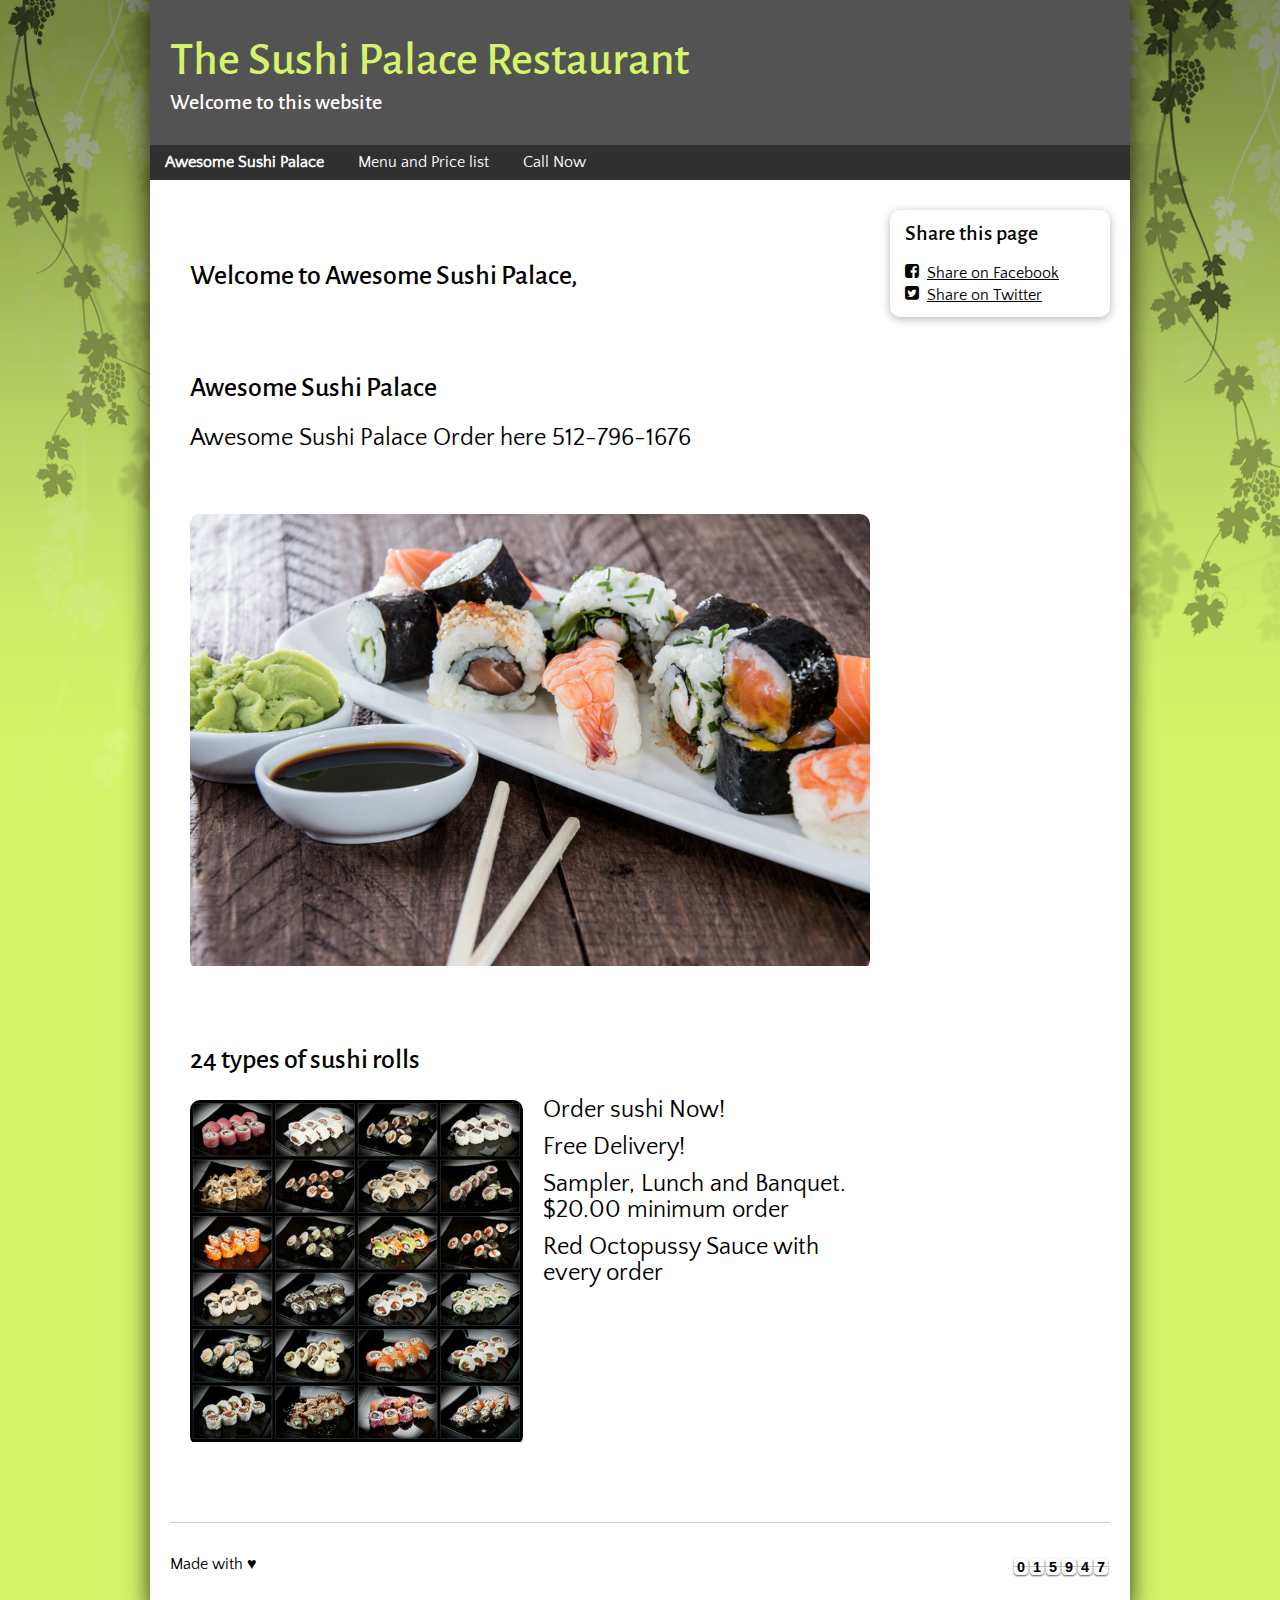
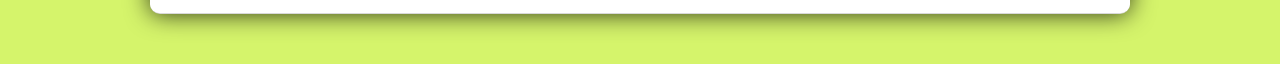
==== web/index.html @ 65ca56ab "init index page" ====
<!DOCTYPE html>
<html lang="en">

<head>
  <meta charset="UTF-8">
  <title>Awesome Sushi Palace</title>
  <link rel="stylesheet" href="css/index.css">
</head>

<body>
  <div class="site-wrapper">
    <!-- this is the Header content -->
    <div class=" header-wrapper" id="header">
      <!-- this is the header wrapper -->
      <div class="container">
        <!-- these are the titles -->
        <div class="title-wrapper">
          <div class="title-wrapper-inner">
            <div class="title">
              <a href="index.html" class="title title-link">The Sushi Palace Restaurant</a>
            </div>
            <div class="subtitle">Welcome to this website</div>
          </div>
        </div>
      </div>
      <!-- this is the menu content -->
      <div class="navbar">
        <a class="active" href="index.html">Awesome Sushi Palace</a>
        <a>Menu and Price list</a>
        <a>Call Now</a>
      </div>
    </div>
    <div class="content-wrapper" id="content">
      <div class="container">
        <div id="left" class="span9">
          <div class="wrapper">
            <div class="content">
              <div class="row-fluid layout5-row margins-topbottom padding-all">
                <div class="sections-wrapper">
                  <div class="span12">
                    <div class="section article margins-on">
                      <div class="heading wordwrapfix">
                        <h3>Welcome to Awesome Sushi Palace,</h3>
                      </div>
                    </div>
                  </div>
                </div>
              </div>
              <div class="row-fluid layout5-row margins-topbottom padding-all">
                <div class="sections-wrapper">
                  <div class="span12">
                    <div class="section article margins-on">
                      <div class="heading wordwrapfix">
                        <h3>Awesome Sushi Palace</h3>
                      </div>
                      <div class="content">
                        <p><span>Awesome Sushi Palace Order here 512-796-1676</span></p>
                      </div>
                    </div>
                  </div>
                </div>
              </div>
              <div class="row-fluid layout5-row margins-topbottom padding-all">
                <div class="sections-wrapper">
                  <div class="span12">
                    <div class="section article margins-on">
                      <div class="content">
                        <div class="img-simple span12">
                          <div class="image"><img src="images/sushi_01.jpg"></div>
                        </div>
                      </div>
                    </div>
                  </div>
                </div>
              </div>
              <div class="row-fluid layout5-row margins-topbottom padding-all">
                <div class="sections-wrapper">
                  <div class="span12">
                    <div class="section article margins-on">
                      <div class="heading wordwrapfix">
                        <h3>24 types of sushi rolls</h3>
                      </div>
                      <div class="content">
                        <div class="img-simple span6 pull-left">
                          <div class="image"><img src="images/sushi_02.jpg"></div>
                        </div>
                        <p><span>Order sushi Now!</span></p>
                        <p><span>Free Delivery!</span></p>
                        <p><span>Sampler, Lunch and Banquet. $20.00 minimum order</span></p>
                        <p><span>Red Octopussy Sauce with every order</span></p>
                      </div>
                    </div>
                  </div>
                </div>
              </div>
            </div>
          </div>
        </div>
        <div id="right" class="span3">
          <div class="sidebar">
            <div class="wrapper share-box">
              <div class="heading wordwrapfix">
                <h4>Share this page</h4>
              </div>
              <div class="content">
                <div>
                  <ul>
                    <li><a id="share-facebook"><i class="icon-facebook-sign"></i><span>Share on Facebook</span></a></li>
                    <li><a id="share-twitter"><i class="icon-twitter-sign"></i><span>Share on Twitter</span></a></li>
                  </ul>
                </div>
              </div>
            </div>
          </div>
        </div>
      </div>
    </div>

    <!-- this is the Footer content -->
    <div class=" footer-wrapper" id="footer">
      <!-- this is the footer wrapper -->
      <div class="container">
        <div class="footer-info">
          <div class="footer-info-text">
            Made with &hearts;
          </div>
        </div>
        <div class="footer-page-counter">
          <span class="footer-page-counter-item">0</span>
          <span class="footer-page-counter-item">1</span>
          <span class="footer-page-counter-item">5</span>
          <span class="footer-page-counter-item">9</span>
          <span class="footer-page-counter-item">4</span>
          <span class="footer-page-counter-item">7</span>
        </div>
      </div>
    </div>
  </div>
</body>

</html>
---- web/css/index.css ----
@font-face {
    font-family: 'Alegreya Sans';
    font-style: normal;
    font-weight: 500;
    src: local('Alegreya Sans Medium'), local('AlegreyaSans-Medium'), url(../fonts/alegreyasans.woff2) format('woff2');
}

@font-face {
    font-family: 'Quattrocento Sans';
    font-style: normal;
    font-weight: 400;
    src: local('Quattrocento Sans'), local('QuattrocentoSans'), url(../fonts/quattrocentosans.woff2) format('woff2');
}

@font-face {
    font-family: SimpleSite;
    src: url(../fonts/simplesite-webfont-2.ttf) format('truetype'), url(../fonts/simplesite-webfont-2.svg#simplesite) format('svg');
    font-weight: 400;
    font-style: normal
}

[class^=icon-],
[class*=" icon-"] {
    font-family: SimpleSite;
    font-weight: 400;
    font-style: normal;
}

[class^=icon-]::before,
[class*=" icon-"]::before {
    text-decoration: inherit;
    display: inline-block;
}

a [class^=icon-] {
    display: inline;
}

.icon-pencil::before {
    content: '\e81c';
}

.icon-camera-retro::before {
    content: '\e80e';
}

.icon-quote-left::before {
    content: '\e840';
}

.icon-facebook-sign::before {
    content: '\e83c';
}

.icon-twitter-sign::before {
    content: '\e83d';
}

.icon-comment::before {
    content: '\e84d';
}

.icon-thumbs-up::before {
    content: '\e848';
}

.blog .avatar [class^=icon-],
.blog .avatar [class*=" icon-"],
.blog-post .avatar [class^=icon-] {
    font-size: 40px;
}

body {
    margin: 0;
    font-family: 'Quattrocento Sans', 'Arial', sans-serif;
    font-size: 16px;
    color: #000;
    letter-spacing: initial;
    position: relative;
    background-color: #d5f46b;
    background-image: url(../images/wine.png);
    background-repeat: repeat-x;
    background-position: 0 0;
    background-attachment: scoll;
    background-size: auto;
}

.site-wrapper {
    background-color: #fff;
    min-width: 980px;
    width: 980px;
    max-width: 980px;
    padding: 0;
    margin: 0 auto 50px auto;
    border-top: none;
    border-bottom: 1px solid rgba(0, 0, 0, .15);
    border-left: 0px solid rgba(0, 0, 0, .15);
    border-right: 0px solid rgba(0, 0, 0, .15);
    border-radius: 0 0 10px 10px;
    box-shadow: 0 0 24px rgba(0, 0, 0, .8);
}

.header-wrapper {
    color: #fff;
    background-color: #535353;
}

.container {
    padding: 0 20px 0 20px;
    overflow: auto;
}

.container::before .container::after {
    clear: both;
}

.title-wrapper {
    padding: 30px 0;
}

.header-wrapper .title-wrapper .title {
    color: #d5f46b;
    font-family: 'Alegreya Sans', Arial, sans-serif;
    font-size: 47px;
    line-height: 47px;
    padding: 6px 0;
}

.header-wrapper .title-wrapper .subtitle {
    color: #fff;
    font-family: 'Alegreya Sans', Arial, sans-serif;
    font-size: 22px;
    line-height: 22px;
    padding: 2px 0;
}

a.title {
    text-decoration: none;
}

a.title:hover {
    text-decoration: underline;
}

.header-wrapper .navbar {
    position: relative;
}

.navbar {
    font-family: 'Quattrocento Sans', Arial, sans-serif;
    font-size: 16px;
    background-color: #303030;
}

.navbar a {
    display: inline-block;
    color: #fff;
    text-decoration: none;
    padding: 0 15px;
    line-height: 35px;
}

.navbar a:hover {
    text-decoration: underline;
}

.navbar a.active {
    font-weight: 700;
}

.content-wrapper {
    overflow: auto;
}

.content-wrapper>.container {
    display: block;
}

.content-wrapper>.container>div {
    padding: 30.4px 0 22px 0;
    display: block;
    float: left;
}

.span9 {
    width: 74.46808511%;
}

.span3 {
    width: 23.40425532%;
}

#left {
    margin-left: 0;
}

#right {
    margin-left: 2.12765957%;
}

.wrapper>.heading h4,
.section>.heading h4,
.sidebar .wrapper>.heading h4,
.sidebar .section>.heading h4 {
    font-family: 'Alegreya Sans', Arial, sans-serif;
    font-size: 22px;
    line-height: 24px;
    font-weight: 400;
}


/* only require h1,h3,h4*/

.wrapper>.heading h1,
.section>.heading h1,
.item>.heading h1,
.sidebar .wrapper>.heading h1,
.sidebar .section>.heading h1,
.wrapper>.heading h2,
.section>.heading h2,
.item>.heading h2,
.sidebar .wrapper>.heading h2,
.sidebar .section>.heading h2,
.wrapper>.heading h3,
.section>.heading h3,
.item>.heading h3,
.sidebar .wrapper>.heading h3,
.sidebar .section>.heading h3,
.wrapper>.heading h4,
.section>.heading h4,
.item>.heading h4,
.sidebar .wrapper>.heading h4,
.sidebar .section>.heading h4,
.wrapper>.heading h5,
.section>.heading h5,
.item>.heading h5,
.sidebar .wrapper>.heading h5,
.sidebar .section>.heading h5,
.wrapper>.heading h6,
.section>.heading h6,
.item>.heading h6,
.sidebar .wrapper>.heading h6,
.sidebar .section>.heading h6 {
    margin: 0
}

.wrapper>.heading h1 {
    font-weight: 800;
    line-height: 32.8px;
}

.wrapper>.heading {
    padding: 9.6px 0;
}

.page-title {
    font-size: 28px;
}

.blog .avatar+.item {
    margin-left: 65px;
}

.item {
    margin-top: 0;
    padding-top: 0;
    overflow: auto;
}

.avatar {
    color: #000;
    padding: 0 22px 0 0;
    width: 43px;
    height: 41px;
    float: left;
    overflow: hidden;
}

.controls {
    float: right;
    font-size: 16px;
    font-style: italic;
    font-weight: 400;
    line-height: normal;
}

.item>.controls {
    padding: 0;
}

.item>.heading {
    padding: 0;
    margin: 0 0 11px;
}

.item>.heading h4 {
    padding: 0;
}

.item>.heading h4 a {
    font-size: 22px;
    font-weight: 800;
    line-height: 24px;
}

.span6 {
    float: left;
    width: 48.93617021%;
}

img {
    max-width: 100%;
    height: auto;
}

div.img-simple {
    background: 0 0;
    padding: 0;
    margin: 3px 0 8px;
}

div.img-simple.pull-left {
    margin-top: 3px!important;
    margin-right: 20px!important;
}

div.img-simple .image {
    overflow: hidden;
    display: inline-block;
    border-radius: 10px;
    max-width: 100%;
}

p {
    margin: 0 0 11px;
}

.section {
    margin-top: 16px;
    border-bottom: 3px dotted rgba(0, 0, 0, .2);
    overflow: auto;
}

blockquote {
    margin-block-start: 0 !important;
    margin-block-end: 0 !important;
    margin-inline-start: 0 !important;
    margin-inline-end: 0 !important;
}

blockquote.pull-right {
    float: right;
    padding-right: 15px;
    padding-left: 0;
    border-right: 5px solid #000;
    border-left: 0;
}

blockquote.pull-right p,
blockquote.pull-right small {
    text-align: right;
}

blockquote p {
    margin: 0;
    font-size: 20px;
    font-weight: 400;
    font-style: italic;
    line-height: 1.25;
}

blockquote small {
    display: block;
    font-size: 100%;
    line-height: 22px;
    color: #000;
}

blockquote>small>cite {
    font-style: normal;
}

blockquote.pull-right small::after {
    content: '\00A0 \2014';
}

.wrapper>.content>:last-child,
.section>.content>:last-child,
.item>.content>:last-child,
.sidebar .wrapper>.content>:last-child,
.sidebar .section>.content>:last-child {
    margin-bottom: 0;
}

ul.pager {
    margin: 22px 0;
    list-style: none;
    text-align: center;
}

ul.pager>li {
    display: inline-block;
}

li {
    line-height: 22px;
}

ul.pager>li>a {
    background: 0 0;
    color: #000;
    text-decoration: underline;
    font-size: 16px;
}

.sidebar .wrapper {
    background: #fff;
    box-shadow: 0 2px 10px rgba(0, 0, 0, .29);
    border-radius: 10px;
}

.sidebar .wrapper>.heading {
    margin: 0;
    padding: 11px 15px;
}

.sidebar .wrapper>.content {
    margin: 0;
    padding: 11px 15px;
}

.sidebar .wrapper>.heading+.content {
    padding-top: 5.5px;
}

.sidebar .share-box ul {
    list-style: none;
    margin: 0;
    padding: 0;
}

.content-wrapper a,
.sidebar a {
    color: #000;
    text-decoration: underline;
}

.sidebar .share-box ul>li>a>i {
    text-decoration: none !important;
    line-height: normal;
}

.sidebar .share-box ul>li i+span {
    margin-left: 8px;
}

.footer-wrapper {
    color: #000;
    background-color: #fff;
    height: auto;
    border-radius: 0 0 10px 10px;
}

.footer-wrapper>.container {
    border-top: 1px solid rgba(0, 0, 0, .2);
    padding: 32px 0 22px 0;
    margin: 0 20px;
}

.footer-wrapper .footer-info {
    float: left;
    max-width: 75%;
    font-size: 16px;
}

.footer-wrapper .footer-page-counter {
    float: right;
    margin: 0 0 16px 0;
}

.footer-wrapper .footer-page-counter .footer-page-counter-item {
    background: #fff;
    font-size: 14.4px;
    font-family: Arial, sans-serif;
    line-height: 14.4px;
    padding: 2px 2px 1px;
    margin: 3px 2px 0 0;
    border: solid 0 #000;
    border-radius: 4px;
    box-shadow: 0 1px 2px #595959;
    float: left;
    text-align: center;
    font-weight: 700;
    width: 10px;
    position: relative;
}

.footer-wrapper .footer-page-counter .footer-page-counter-item::before {
    content: "";
    display: block;
    height: 1px;
    position: absolute;
    top: 52%;
    left: 0;
    margin-top: -1px;
    background: rgba(0, 0, 0, .25);
    width: 100%;
}


/****************About*****************/

body .wrapper .content .row-fluid {
    width: 100%;
}

body .wrapper .content .row-fluid.padding-all {
    margin-left: 20px;
}

body .row-fluid.margins-topbottom {
    margin: 20px 0px;
}

.row-fluid .span12 {
    width: 100%;
}

body .section.margins-on {
    padding: 20px 20px 20px 0;
    margin: 0;
}

.section>.heading {
    font-size: 20px;
    padding: 9.6px 0;
    margin: 0;
}

h3 {
    font-family: 'Alegreya Sans', Arial, sans-serif;
    font-size: 28px;
    font-weight: 500;
    line-height: 32.8px;
}

.section>.heading h3 {
    font-family: 'Alegreya Sans', Arial, sans-serif;
    font-weight: 500;
    line-height: 32.8px;
}

p>span {
    font-size: 24px;
}

.wordwrapfix {
    word-wrap: break-word;
}

.section:first-child>.heading+.content {
    padding-top: 11px;
}

.section:last-child {
    border-bottom: 0;
}

.signature .signature-text-noimg .signature-sign {
    font-family: 'Pacifico', serif;
    font-size: 40px;
    line-height: 60px;
}


/****************Overview*********************/

.wrapper>.heading+.content {
    padding-top: 11px;
}

.wrapper>.content {
    padding: 22px 0;
    margin: 0
}

.section:first-child {
    padding-top: 0;
    margin-top: 0;
}

table {
    width: 100%;
    max-width: 100%;
    table-layout: fixed;
    background-color: rgba(0, 0, 0, 0);
    border-collapse: collapse;
    border-spacing: 0;
}

.table thead th {
    vertical-align: bottom;
}

.table th {
    font-weight: 400;
}

.table th,
table td {
    padding: 8px;
    line-height: 22px;
    text-align: left;
    border-top: 1px solid #ddd;
}

.table th.align-right,
.table td.align-right {
    text-align: right;
}


/******************Blog 1***************/

.wrapper>.content>.avatar {
    padding: 9.6px 22px 9.6px 0;
}

.blog .avatar,
.blog-post .avatar {
    width: 43px;
}

body .content-wrapper .wrapper>.content:first-child {
    padding-top: 0;
}

.blog .avatar+.section,
.blog-post .avatar+.section {
    margin-left: 65px;
}

.avatar:first-child+.wrapper,
.avatar:first-child+.section,
.avatar:first-child+.item {
    margin-top: 0;
    padding-top: 0;
}


/**************Blog 2**************/

.section>.controls {
    padding: 9.6px 0;
}


/***************Overview***********/

.blogoverview .section {
    border-bottom: 0;
}
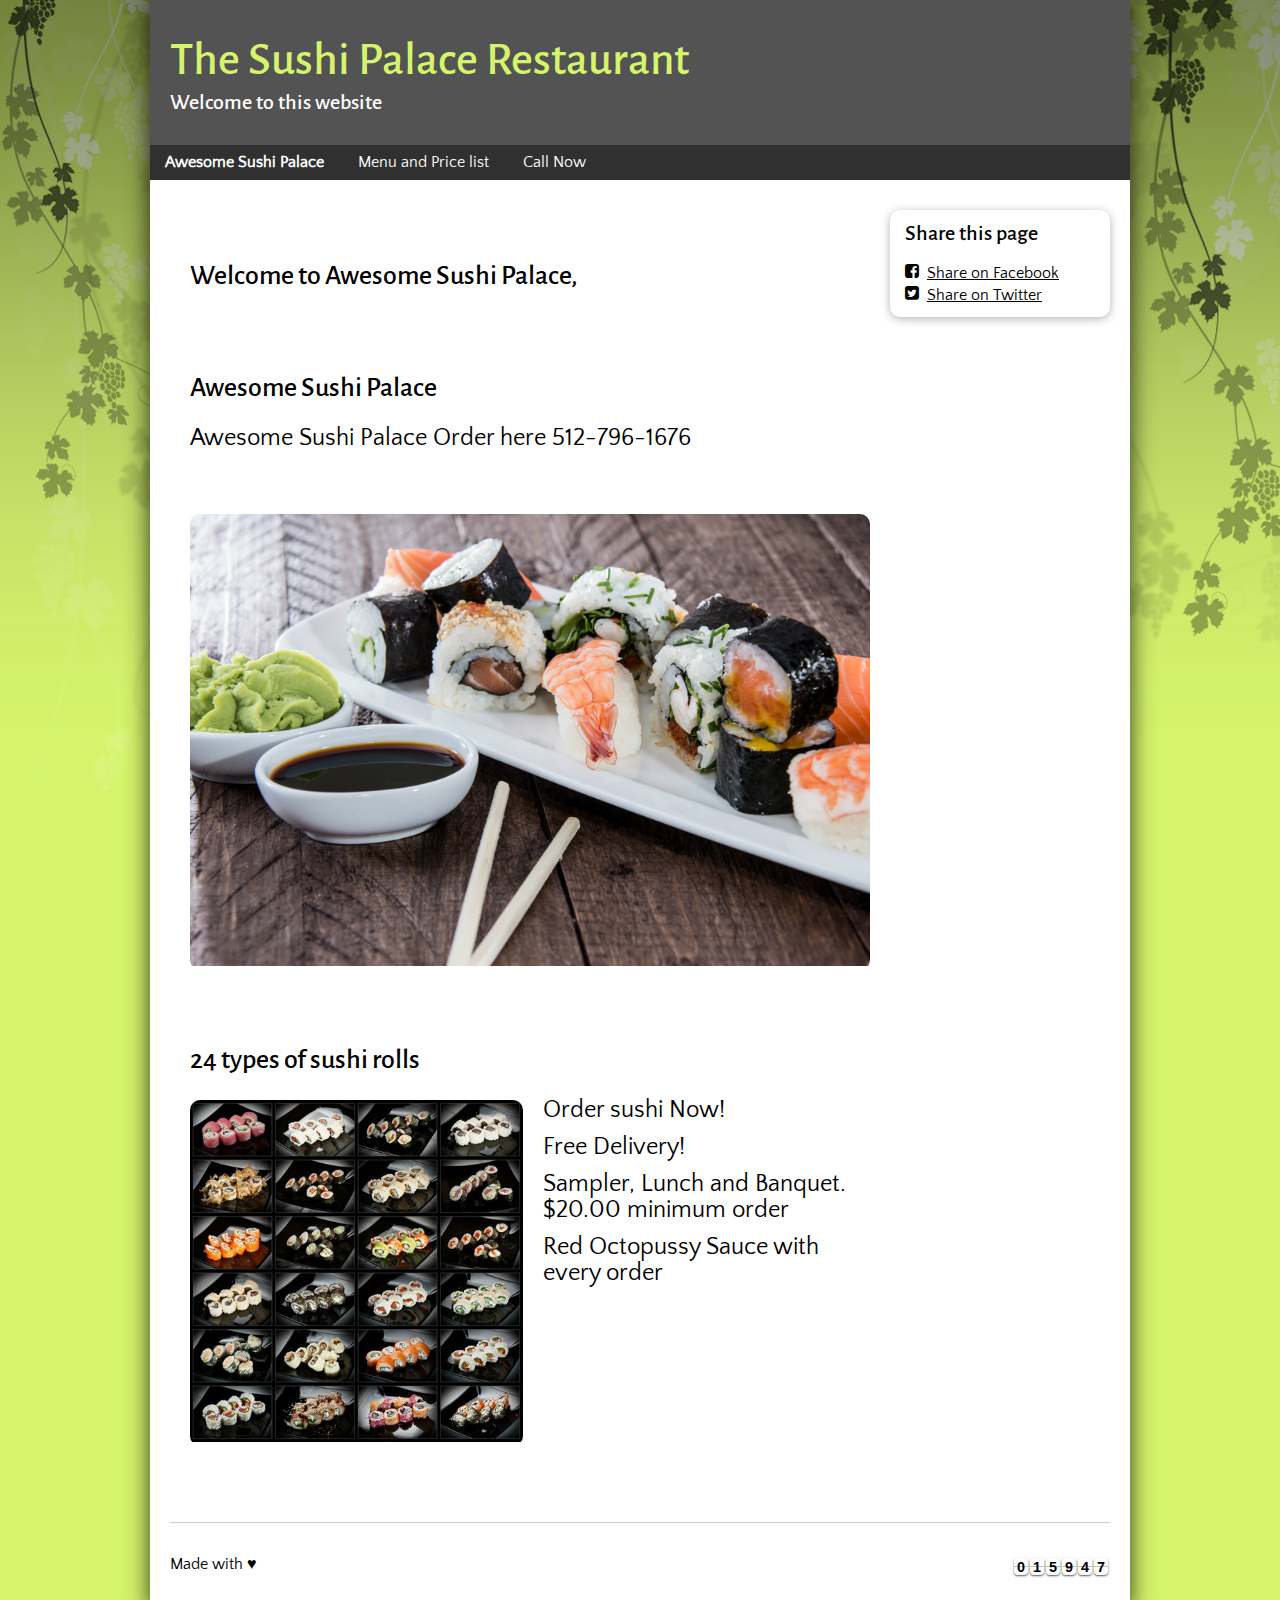
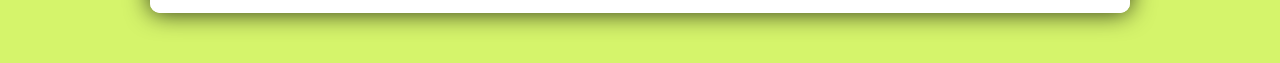
==== commit a7c40068: "add menu and price page" ====
--- a/web/index.html
+++ b/web/index.html
@@ -26,8 +26,8 @@
       <!-- this is the menu content -->
       <div class="navbar">
         <a class="active" href="index.html">Awesome Sushi Palace</a>
-        <a>Menu and Price list</a>
-        <a>Call Now</a>
+        <a href="menu.html">Menu and Price list</a>
+        <a href="call.html">Call Now</a>
       </div>
     </div>
     <div class="content-wrapper" id="content">
--- a/web/css/index.css
+++ b/web/css/index.css
@@ -93,9 +93,6 @@
     padding: 0;
     margin: 0 auto 50px auto;
     border-top: none;
-    border-bottom: 1px solid rgba(0, 0, 0, .15);
-    border-left: 0px solid rgba(0, 0, 0, .15);
-    border-right: 0px solid rgba(0, 0, 0, .15);
     border-radius: 0 0 10px 10px;
     box-shadow: 0 0 24px rgba(0, 0, 0, .8);
 }
@@ -245,8 +242,16 @@
 }
 
 .wrapper>.heading h1 {
-    font-weight: 800;
+    font-family: 'Alegreya Sans', Arial, sans-serif;
+    font-weight: 500;
     line-height: 32.8px;
+}
+
+.item>.heading h4 {
+    font-family: 'Alegreya Sans', Arial, sans-serif;
+    font-size: 22px;
+    line-height: 24px;
+    font-weight: 500;
 }
 
 .wrapper>.heading {
@@ -337,7 +342,6 @@
 
 .section {
     margin-top: 16px;
-    border-bottom: 3px dotted rgba(0, 0, 0, .2);
     overflow: auto;
 }
 
@@ -598,6 +602,11 @@
     border-spacing: 0;
 }
 
+.table {
+    width: 100%;
+    margin-bottom: 22px;
+}
+
 .table thead th {
     vertical-align: bottom;
 }
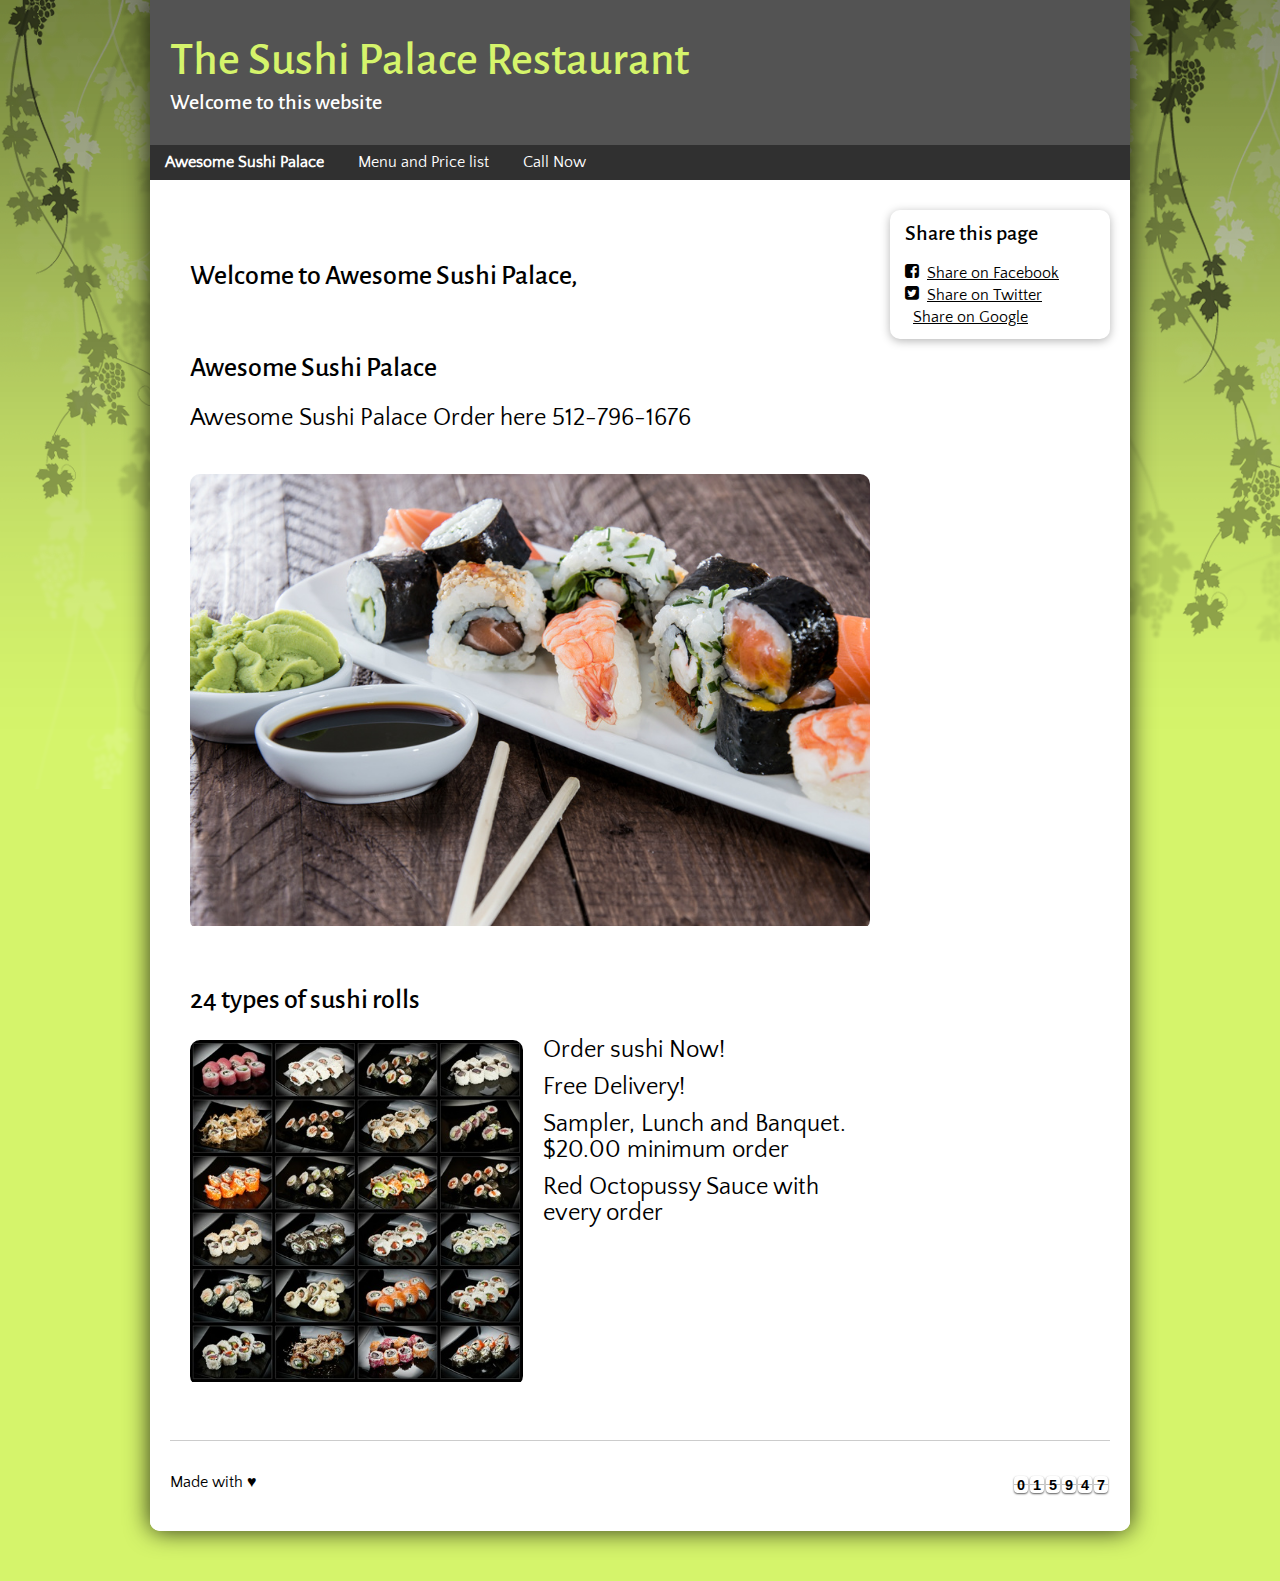
==== commit c805cd7b: "add database and some DAO methods" ====
--- a/web/index.html
+++ b/web/index.html
@@ -105,8 +105,9 @@
               <div class="content">
                 <div>
                   <ul>
-                    <li><a id="share-facebook"><i class="icon-facebook-sign"></i><span>Share on Facebook</span></a></li>
-                    <li><a id="share-twitter"><i class="icon-twitter-sign"></i><span>Share on Twitter</span></a></li>
+                    <li><a><i class="icon-facebook-sign"></i><span>Share on Facebook</span></a></li>
+                    <li><a><i class="icon-twitter-sign"></i><span>Share on Twitter</span></a></li>
+                    <li><a><i class="icon-google-plus"></i><span>Share on Google</span></a></li>
                   </ul>
                 </div>
               </div>
--- a/web/css/index.css
+++ b/web/css/index.css
@@ -169,11 +169,11 @@
     overflow: auto;
 }
 
-.content-wrapper>.container {
+.content-wrapper > .container {
     display: block;
 }
 
-.content-wrapper>.container>div {
+.content-wrapper > .container > div {
     padding: 30.4px 0 22px 0;
     display: block;
     float: left;
@@ -195,10 +195,10 @@
     margin-left: 2.12765957%;
 }
 
-.wrapper>.heading h4,
-.section>.heading h4,
-.sidebar .wrapper>.heading h4,
-.sidebar .section>.heading h4 {
+.wrapper > .heading h4,
+.section > .heading h4,
+.sidebar .wrapper > .heading h4,
+.sidebar .section > .heading h4 {
     font-family: 'Alegreya Sans', Arial, sans-serif;
     font-size: 22px;
     line-height: 24px;
@@ -208,53 +208,53 @@
 
 /* only require h1,h3,h4*/
 
-.wrapper>.heading h1,
-.section>.heading h1,
-.item>.heading h1,
-.sidebar .wrapper>.heading h1,
-.sidebar .section>.heading h1,
-.wrapper>.heading h2,
-.section>.heading h2,
-.item>.heading h2,
-.sidebar .wrapper>.heading h2,
-.sidebar .section>.heading h2,
-.wrapper>.heading h3,
-.section>.heading h3,
-.item>.heading h3,
-.sidebar .wrapper>.heading h3,
-.sidebar .section>.heading h3,
-.wrapper>.heading h4,
-.section>.heading h4,
-.item>.heading h4,
-.sidebar .wrapper>.heading h4,
-.sidebar .section>.heading h4,
-.wrapper>.heading h5,
-.section>.heading h5,
-.item>.heading h5,
-.sidebar .wrapper>.heading h5,
-.sidebar .section>.heading h5,
-.wrapper>.heading h6,
-.section>.heading h6,
-.item>.heading h6,
-.sidebar .wrapper>.heading h6,
-.sidebar .section>.heading h6 {
+.wrapper > .heading h1,
+.section > .heading h1,
+.item > .heading h1,
+.sidebar .wrapper > .heading h1,
+.sidebar .section > .heading h1,
+.wrapper > .heading h2,
+.section > .heading h2,
+.item > .heading h2,
+.sidebar .wrapper > .heading h2,
+.sidebar .section > .heading h2,
+.wrapper > .heading h3,
+.section > .heading h3,
+.item > .heading h3,
+.sidebar .wrapper > .heading h3,
+.sidebar .section > .heading h3,
+.wrapper > .heading h4,
+.section > .heading h4,
+.item > .heading h4,
+.sidebar .wrapper > .heading h4,
+.sidebar .section > .heading h4,
+.wrapper > .heading h5,
+.section > .heading h5,
+.item > .heading h5,
+.sidebar .wrapper > .heading h5,
+.sidebar .section > .heading h5,
+.wrapper > .heading h6,
+.section > .heading h6,
+.item > .heading h6,
+.sidebar .wrapper > .heading h6,
+.sidebar .section > .heading h6 {
     margin: 0
 }
 
-.wrapper>.heading h1 {
+.wrapper > .heading h1 {
     font-family: 'Alegreya Sans', Arial, sans-serif;
     font-weight: 500;
     line-height: 32.8px;
 }
 
-.item>.heading h4 {
+.item > .heading h4 {
     font-family: 'Alegreya Sans', Arial, sans-serif;
     font-size: 22px;
     line-height: 24px;
     font-weight: 500;
 }
 
-.wrapper>.heading {
+.wrapper > .heading {
     padding: 9.6px 0;
 }
 
@@ -289,20 +289,20 @@
     line-height: normal;
 }
 
-.item>.controls {
+.item > .controls {
     padding: 0;
 }
 
-.item>.heading {
+.item > .heading {
     padding: 0;
     margin: 0 0 11px;
 }
 
-.item>.heading h4 {
+.item > .heading h4 {
     padding: 0;
 }
 
-.item>.heading h4 a {
+.item > .heading h4 a {
     font-size: 22px;
     font-weight: 800;
     line-height: 24px;
@@ -380,7 +380,7 @@
     color: #000;
 }
 
-blockquote>small>cite {
+blockquote > small > cite {
     font-style: normal;
 }
 
@@ -388,11 +388,11 @@
     content: '\00A0 \2014';
 }
 
-.wrapper>.content>:last-child,
-.section>.content>:last-child,
-.item>.content>:last-child,
-.sidebar .wrapper>.content>:last-child,
-.sidebar .section>.content>:last-child {
+.wrapper > .content > :last-child,
+.section > .content > :last-child,
+.item > .content > :last-child,
+.sidebar .wrapper > .content > :last-child,
+.sidebar .section > .content > :last-child {
     margin-bottom: 0;
 }
 
@@ -402,7 +402,7 @@
     text-align: center;
 }
 
-ul.pager>li {
+ul.pager > li {
     display: inline-block;
 }
 
@@ -410,7 +410,7 @@
     line-height: 22px;
 }
 
-ul.pager>li>a {
+ul.pager > li > a {
     background: 0 0;
     color: #000;
     text-decoration: underline;
@@ -423,17 +423,17 @@
     border-radius: 10px;
 }
 
-.sidebar .wrapper>.heading {
+.sidebar .wrapper > .heading {
     margin: 0;
     padding: 11px 15px;
 }
 
-.sidebar .wrapper>.content {
+.sidebar .wrapper > .content {
     margin: 0;
     padding: 11px 15px;
 }
 
-.sidebar .wrapper>.heading+.content {
+.sidebar .wrapper > .heading+.content {
     padding-top: 5.5px;
 }
 
@@ -449,12 +449,12 @@
     text-decoration: underline;
 }
 
-.sidebar .share-box ul>li>a>i {
+.sidebar .share-box ul > li > a > i {
     text-decoration: none !important;
     line-height: normal;
 }
 
-.sidebar .share-box ul>li i+span {
+.sidebar .share-box ul > li i+span {
     margin-left: 8px;
 }
 
@@ -465,7 +465,7 @@
     border-radius: 0 0 10px 10px;
 }
 
-.footer-wrapper>.container {
+.footer-wrapper > .container {
     border-top: 1px solid rgba(0, 0, 0, .2);
     padding: 32px 0 22px 0;
     margin: 0 20px;
@@ -511,8 +511,16 @@
     width: 100%;
 }
 
-
-/****************About*****************/
+.row-fluid [class*="span"] {
+    display: block;
+    min-height: 32px;
+    float: left;
+    margin-left: 2.12765957%;
+}
+
+.row-fluid [class*="span"]:first-child {
+    margin-left: 0;
+}
 
 body .wrapper .content .row-fluid {
     width: 100%;
@@ -535,7 +543,7 @@
     margin: 0;
 }
 
-.section>.heading {
+.section > .heading {
     font-size: 20px;
     padding: 9.6px 0;
     margin: 0;
@@ -548,13 +556,13 @@
     line-height: 32.8px;
 }
 
-.section>.heading h3 {
+.section > .heading h3 {
     font-family: 'Alegreya Sans', Arial, sans-serif;
     font-weight: 500;
     line-height: 32.8px;
 }
 
-p>span {
+p > span {
     font-size: 24px;
 }
 
@@ -562,7 +570,7 @@
     word-wrap: break-word;
 }
 
-.section:first-child>.heading+.content {
+.section:first-child > .heading+.content {
     padding-top: 11px;
 }
 
@@ -579,11 +587,11 @@
 
 /****************Overview*********************/
 
-.wrapper>.heading+.content {
+.wrapper > .heading + .content {
     padding-top: 11px;
 }
 
-.wrapper>.content {
+.wrapper > .content {
     padding: 22px 0;
     margin: 0
 }
@@ -631,7 +639,7 @@
 
 /******************Blog 1***************/
 
-.wrapper>.content>.avatar {
+.wrapper > .content > .avatar {
     padding: 9.6px 22px 9.6px 0;
 }
 
@@ -640,7 +648,7 @@
     width: 43px;
 }
 
-body .content-wrapper .wrapper>.content:first-child {
+body .content-wrapper .wrapper > .content:first-child {
     padding-top: 0;
 }
 
@@ -659,7 +667,7 @@
 
 /**************Blog 2**************/
 
-.section>.controls {
+.section > .controls {
     padding: 9.6px 0;
 }
 
@@ -668,4 +676,12 @@
 
 .blogoverview .section {
     border-bottom: 0;
+}
+
+.map-page .map-page-info {
+    margin-top: 22px;
+}
+
+.map-page .map-page-info .country {
+    padding-bottom: 11px;
 }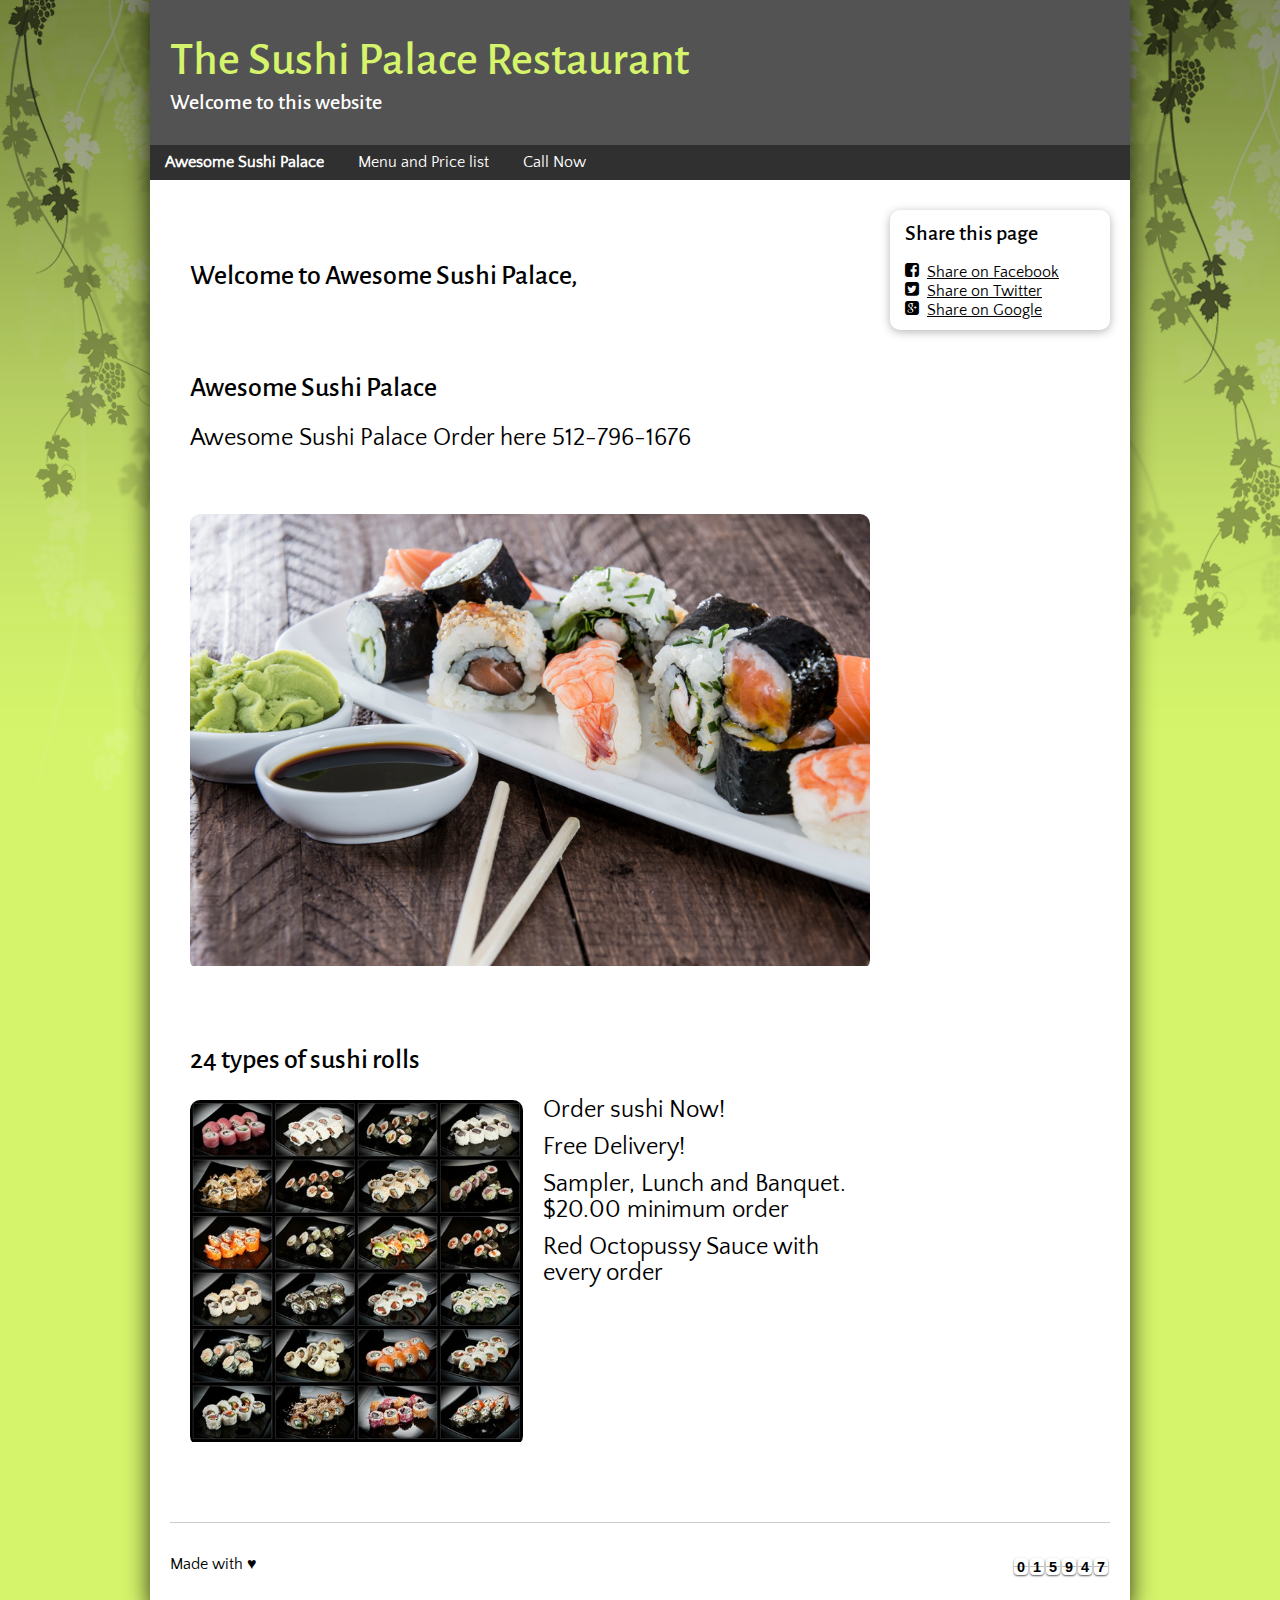
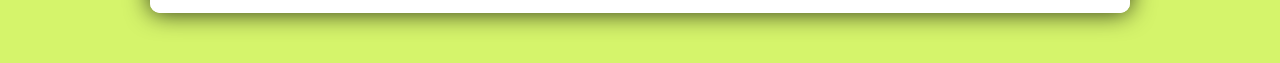
==== commit 3674addd: "seperate css for each page" ====
--- a/web/index.html
+++ b/web/index.html
@@ -4,7 +4,7 @@
 <head>
   <meta charset="UTF-8">
   <title>Awesome Sushi Palace</title>
-  <link rel="stylesheet" href="css/index.css">
+  <link rel="stylesheet" href="css/_index.css">
 </head>
 
 <body>
--- a/web/css/_index.css
+++ b/web/css/_index.css
@@ -0,0 +1,423 @@
+@font-face {
+    font-family: 'Alegreya Sans';
+    font-style: normal;
+    font-weight: 500;
+    src: local('Alegreya Sans Medium'), local('AlegreyaSans-Medium'), url(../fonts/alegreyasans.woff2) format('woff2');
+}
+
+@font-face {
+    font-family: 'Quattrocento Sans';
+    font-style: normal;
+    font-weight: 400;
+    src: local('Quattrocento Sans'), local('QuattrocentoSans'), url(../fonts/quattrocentosans.woff2) format('woff2');
+}
+
+@font-face {
+    font-family: SimpleSite;
+    src: url(../fonts/simplesite-webfont-2.ttf) format('truetype'), url(../fonts/simplesite-webfont-2.svg#simplesite) format('svg');
+    font-weight: 400;
+    font-style: normal
+}
+
+[class^=icon-],
+[class*=" icon-"] {
+    font-family: SimpleSite;
+    font-weight: 400;
+    font-style: normal;
+}
+
+[class^=icon-]::before,
+[class*=" icon-"]::before {
+    text-decoration: inherit;
+    display: inline-block;
+}
+
+a [class^=icon-] {
+    display: inline;
+}
+
+.icon-facebook-sign::before {
+    content: '\e83c';
+}
+
+.icon-twitter-sign::before {
+    content: '\e83d';
+}
+
+.icon-google-plus::before {
+    content: '\e83b';
+}
+
+body {
+    margin: 0;
+    font-family: 'Quattrocento Sans', 'Arial', sans-serif;
+    font-size: 16px;
+    color: #000;
+    letter-spacing: initial;
+    position: relative;
+    background-color: #d5f46b;
+    background-image: url(../images/wine.png);
+    background-repeat: repeat-x;
+    background-position: 0 0;
+    background-attachment: scroll;
+    background-size: auto;
+}
+
+.site-wrapper {
+    background-color: #fff;
+    min-width: 980px;
+    width: 980px;
+    max-width: 980px;
+    padding: 0;
+    margin: 0 auto 50px auto;
+    border-top: none;
+    border-radius: 0 0 10px 10px;
+    box-shadow: 0 0 24px rgba(0, 0, 0, .8);
+}
+
+.header-wrapper {
+    color: #fff;
+    background-color: #535353;
+}
+
+.container {
+    padding: 0 20px 0 20px;
+    overflow: auto;
+}
+
+.container::before .container::after {
+    clear: both;
+}
+
+.title-wrapper {
+    padding: 30px 0;
+}
+
+.header-wrapper .title-wrapper .title {
+    color: #d5f46b;
+    font-family: 'Alegreya Sans', Arial, sans-serif;
+    font-size: 47px;
+    line-height: 47px;
+    padding: 6px 0;
+}
+
+.header-wrapper .title-wrapper .subtitle {
+    color: #fff;
+    font-family: 'Alegreya Sans', Arial, sans-serif;
+    font-size: 22px;
+    line-height: 22px;
+    padding: 2px 0;
+}
+
+a.title {
+    text-decoration: none;
+}
+
+a.title:hover {
+    text-decoration: underline;
+}
+
+.header-wrapper .navbar {
+    position: relative;
+}
+
+.navbar {
+    font-family: 'Quattrocento Sans', Arial, sans-serif;
+    font-size: 16px;
+    background-color: #303030;
+}
+
+.navbar a {
+    display: inline-block;
+    color: #fff;
+    text-decoration: none;
+    padding: 0 15px;
+    line-height: 35px;
+}
+
+.navbar a:hover {
+    text-decoration: underline;
+}
+
+.navbar a.active {
+    font-weight: 700;
+}
+
+.content-wrapper {
+    overflow: auto;
+}
+
+.content-wrapper>.container {
+    display: block;
+}
+
+.content-wrapper>.container>div {
+    padding: 30.4px 0 22px 0;
+    display: block;
+    float: left;
+}
+
+.span9 {
+    width: 74.46808511%;
+}
+
+.span3 {
+    width: 23.40425532%;
+}
+
+#left {
+    margin-left: 0;
+}
+
+#right {
+    margin-left: 2.12765957%;
+}
+
+.wrapper>.heading h4,
+.section>.heading h4,
+.sidebar .wrapper>.heading h4,
+.sidebar .section>.heading h4 {
+    font-family: 'Alegreya Sans', Arial, sans-serif;
+    font-size: 22px;
+    line-height: 24px;
+    font-weight: 400;
+}
+
+.wrapper>.heading h3,
+.section>.heading h3,
+.sidebar .wrapper>.heading h3,
+.sidebar .section>.heading h3,
+.wrapper>.heading h4,
+.section>.heading h4,
+.sidebar .wrapper>.heading h4,
+.sidebar .section>.heading h4 {
+    margin: 0
+}
+
+.wrapper>.heading {
+    padding: 9.6px 0;
+}
+
+.span6 {
+    float: left;
+    width: 48.93617021%;
+}
+
+img {
+    max-width: 100%;
+    height: auto;
+}
+
+div.img-simple {
+    background: 0 0;
+    padding: 0;
+    margin: 3px 0 8px;
+}
+
+div.img-simple.pull-left {
+    margin-top: 3px!important;
+    margin-right: 20px!important;
+}
+
+div.img-simple .image {
+    overflow: hidden;
+    display: inline-block;
+    border-radius: 10px;
+    max-width: 100%;
+}
+
+p {
+    margin: 0 0 11px;
+}
+
+.section {
+    margin-top: 16px;
+    overflow: auto;
+}
+
+.wrapper>.content> :last-child,
+.section>.content> :last-child,
+.sidebar .wrapper>.content> :last-child,
+.sidebar .section>.content> :last-child {
+    margin-bottom: 0;
+}
+
+.sidebar .wrapper {
+    background: #fff;
+    box-shadow: 0 2px 10px rgba(0, 0, 0, .29);
+    border-radius: 10px;
+}
+
+.sidebar .wrapper>.heading {
+    margin: 0;
+    padding: 11px 15px;
+}
+
+.sidebar .wrapper>.content {
+    margin: 0;
+    padding: 11px 15px;
+}
+
+.sidebar .wrapper>.heading+.content {
+    padding-top: 5.5px;
+}
+
+.sidebar .share-box ul {
+    list-style: none;
+    margin: 0;
+    padding: 0;
+}
+
+.content-wrapper a,
+.sidebar a {
+    color: #000;
+    text-decoration: underline;
+}
+
+.sidebar .share-box ul>li>a>i {
+    text-decoration: none !important;
+    line-height: normal;
+}
+
+.sidebar .share-box ul>li i+span {
+    margin-left: 8px;
+}
+
+.footer-wrapper {
+    color: #000;
+    background-color: #fff;
+    height: auto;
+    border-radius: 0 0 10px 10px;
+}
+
+.footer-wrapper>.container {
+    border-top: 1px solid rgba(0, 0, 0, .2);
+    padding: 32px 0 22px 0;
+    margin: 0 20px;
+}
+
+.footer-wrapper .footer-info {
+    float: left;
+    max-width: 75%;
+    font-size: 16px;
+}
+
+.footer-wrapper .footer-page-counter {
+    float: right;
+    margin: 0 0 16px 0;
+}
+
+.footer-wrapper .footer-page-counter .footer-page-counter-item {
+    background: #fff;
+    font-size: 14.4px;
+    font-family: Arial, sans-serif;
+    line-height: 14.4px;
+    padding: 2px 2px 1px;
+    margin: 3px 2px 0 0;
+    border: solid 0 #000;
+    border-radius: 4px;
+    box-shadow: 0 1px 2px #595959;
+    float: left;
+    text-align: center;
+    font-weight: 700;
+    width: 10px;
+    position: relative;
+}
+
+.footer-wrapper .footer-page-counter .footer-page-counter-item::before {
+    content: "";
+    display: block;
+    height: 1px;
+    position: absolute;
+    top: 52%;
+    left: 0;
+    margin-top: -1px;
+    background: rgba(0, 0, 0, .25);
+    width: 100%;
+}
+
+.row-fluid [class*="span"] {
+    display: block;
+    min-height: 32px;
+    float: left;
+    margin-left: 2.12765957%;
+}
+
+.row-fluid [class*="span"]:first-child {
+    margin-left: 0;
+}
+
+body .wrapper .content .row-fluid {
+    width: 100%;
+    overflow: auto;
+}
+
+body .wrapper .content .row-fluid.padding-all {
+    margin-left: 20px;
+}
+
+body .row-fluid.margins-topbottom {
+    margin: 20px 0px;
+}
+
+.row-fluid .span12 {
+    width: 100%;
+}
+
+body .section.margins-on {
+    padding: 20px 20px 20px 0;
+    margin: 0;
+}
+
+.section>.heading {
+    font-size: 20px;
+    padding: 9.6px 0;
+    margin: 0;
+}
+
+h3 {
+    font-family: 'Alegreya Sans', Arial, sans-serif;
+    font-size: 28px;
+    font-weight: 500;
+    line-height: 32.8px;
+}
+
+.section>.heading h3 {
+    font-family: 'Alegreya Sans', Arial, sans-serif;
+    font-weight: 500;
+    line-height: 32.8px;
+}
+
+p>span {
+    font-size: 24px;
+}
+
+.wordwrapfix {
+    word-wrap: break-word;
+}
+
+.section:first-child>.heading+.content {
+    padding-top: 11px;
+}
+
+.section:last-child {
+    border-bottom: 0;
+}
+
+.wrapper>.heading+.content {
+    padding-top: 11px;
+}
+
+.wrapper>.content {
+    padding: 22px 0;
+    margin: 0
+}
+
+.section:first-child {
+    padding-top: 0;
+    margin-top: 0;
+}
+
+body .content-wrapper .wrapper>.content:first-child {
+    padding-top: 0;
+}